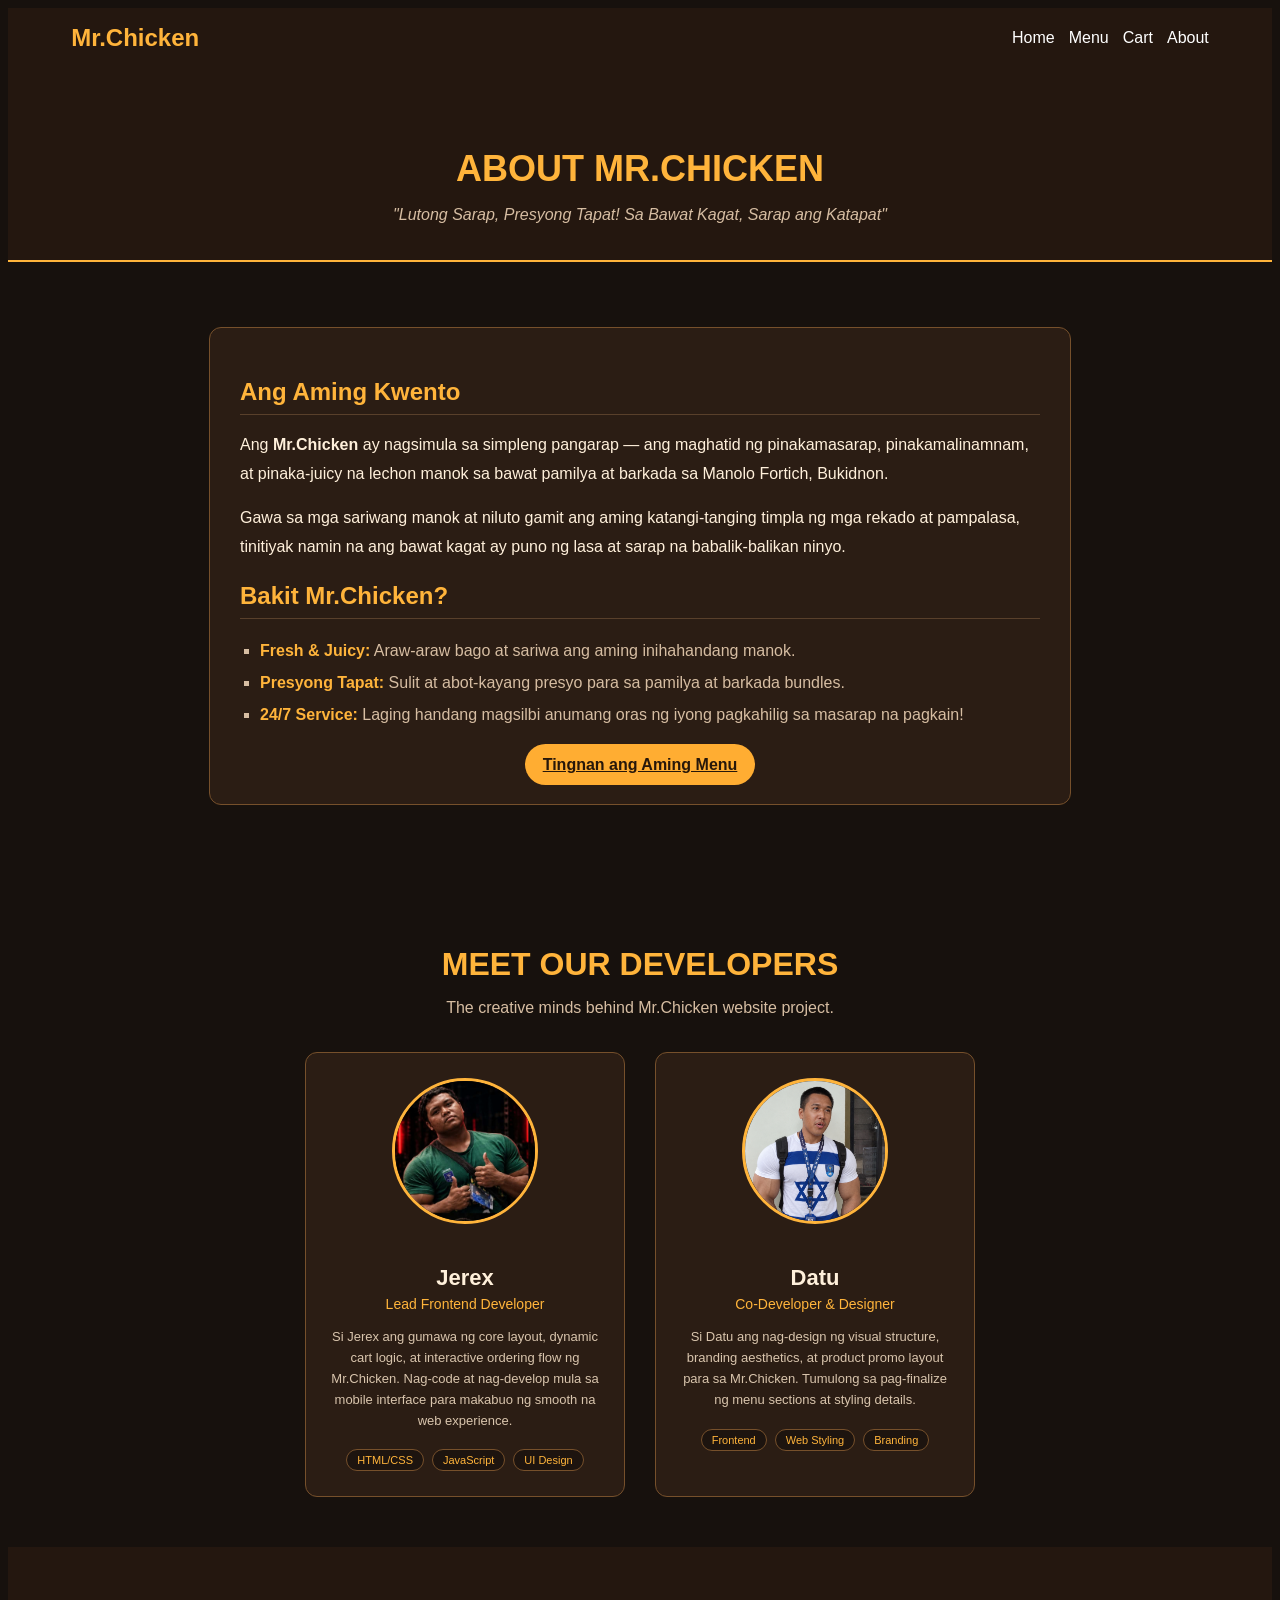
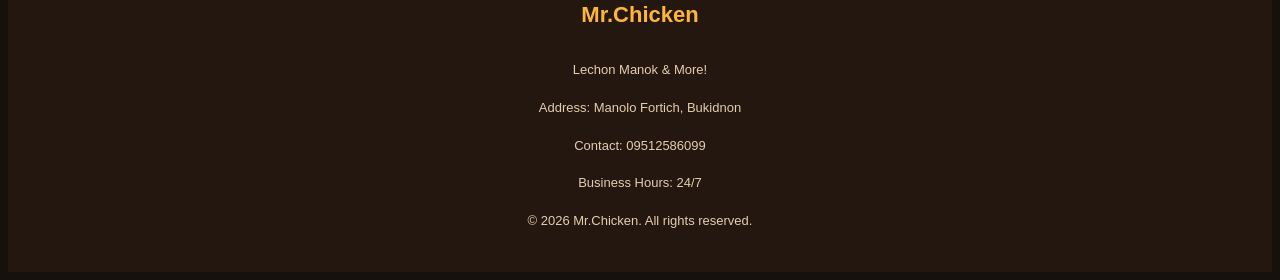
==== about.html @ 52f5a271 "Remove redundant about section from homepage" ====
<!DOCTYPE html>
<html lang="tl">
<head>
    <meta charset="UTF-8">
    <meta name="viewport" content="width=device-width, initial-scale=1.0">
    <title>Mr.Chicken | About Us</title>
    <link rel="stylesheet" href="Styles.css">
</head>
<body>

    <!-- Header / Navigation -->
    <header>
        <div class="logo">Mr.Chicken</div>
        <nav>
            <a href="index.html">Home</a>
            <a href="index.html#menu">Menu</a>
            <a href="index.html#cart">Cart</a>
            <a href="about.html" class="active">About</a>
        </nav>
    </header>

    <!-- Page Banner -->
    <section class="page-title-section">
        <h1>ABOUT MR.CHICKEN</h1>
        <p>"Lutong Sarap, Presyong Tapat! Sa Bawat Kagat, Sarap ang Katapat"</p>
    </section>

    <!-- Main About Content -->
    <section class="section container">
        <div class="about-card">
            <h2>Ang Aming Kwento</h2>
            <p>
                Ang <strong>Mr.Chicken</strong> ay nagsimula sa simpleng pangarap — ang maghatid ng pinakamasarap, pinakamalinamnam, at pinaka-juicy na lechon manok sa bawat pamilya at barkada sa Manolo Fortich, Bukidnon. 
            </p>
            <p>
                Gawa sa mga sariwang manok at niluto gamit ang aming katangi-tanging timpla ng mga rekado at pampalasa, tinitiyak namin na ang bawat kagat ay puno ng lasa at sarap na babalik-balikan ninyo.
            </p>

            <h2>Bakit Mr.Chicken?</h2>
            <ul class="about-highlights">
                <li><strong>Fresh & Juicy:</strong> Araw-araw bago at sariwa ang aming inihahandang manok.</li>
                <li><strong>Presyong Tapat:</strong> Sulit at abot-kayang presyo para sa pamilya at barkada bundles.</li>
                <li><strong>24/7 Service:</strong> Laging handang magsilbi anumang oras ng iyong pagkahilig sa masarap na pagkain!</li>
            </ul>

            <div class="about-action">
                <a href="index.html#menu" class="btn">Tingnan ang Aming Menu</a>
            </div>
        </div>
    </section>

    <!-- Developers Section -->
    <section class="developers-section">
        <h2>MEET OUR DEVELOPERS</h2>
        <p class="developers-subtitle">The creative minds behind Mr.Chicken website project.</p>

        <div class="developers-container">
            <!-- DEVELOPER 1: JEREX -->
            <div class="developer-card">
                <img src="Image/jerex.jpg" alt="Jerex">
                <h3>Jerex</h3>
                <h4>Lead Frontend Developer</h4>
                <p class="dev-bio">
                    Si Jerex ang gumawa ng core layout, dynamic cart logic, at interactive ordering flow ng Mr.Chicken. Nag-code at nag-develop mula sa mobile interface para makabuo ng smooth na web experience.
                </p>
                <div class="dev-tags">
                    <span>HTML/CSS</span>
                    <span>JavaScript</span>
                    <span>UI Design</span>
                </div>
            </div>

            <!-- DEVELOPER 2: DATU -->
            <div class="developer-card">
                <img src="Image/Datu.png" alt="Datu">
                <h3>Datu</h3>
                <h4>Co-Developer & Designer</h4>
                <p class="dev-bio">
                    Si Datu ang nag-design ng visual structure, branding aesthetics, at product promo layout para sa Mr.Chicken. Tumulong sa pag-finalize ng menu sections at styling details.
                </p>
                <div class="dev-tags">
                    <span>Frontend</span>
                    <span>Web Styling</span>
                    <span>Branding</span>
                </div>
            </div>
        </div>
    </section>

    <!-- Footer -->
    <footer>
        <h3>Mr.Chicken</h3>
        <p>Lechon Manok & More!</p>
        <p>Address: Manolo Fortich, Bukidnon</p>
        <p>Contact: 09512586099</p>
        <p>Business Hours: 24/7</p>
        <p>© 2026 Mr.Chicken. All rights reserved.</p>
    </footer>

</body>
</html>
---- Styles.css ----
{
  box-sizing: border-box;
  margin: 0;
  padding: 0;
}

html {
  scroll-behavior: smooth;
}

body {
  font-family: Arial, sans-serif;
  background: #17110d;
  color: #fff0db;
}

header {
  background: #24170f;
  padding: 16px 5%;
  display: flex;
  justify-content: space-between;
  align-items: center;
  flex-wrap: wrap;
  gap: 12px;
}

.logo, footer h3 {
  color: #ffb43b;
  font-size: 24px;
  font-weight: bold;
}

nav {
  display: flex;
  gap: 14px;
}

nav a {
  color: white;
  text-decoration: none;
}

nav a:hover {
  color: #ffb43b;
}

.hero {
  padding: 60px 7%;
  min-height: 330px;
  display: flex;
  align-items: center;
  background:
    linear-gradient(90deg, #21140df0, #21140d55),
    url('https://images.unsplash.com/photo-1598103442097-8b74394b95c6?auto=format&fit=crop&w=1200&q=80')
    center/cover;
}

.hero h1 {
  font-size: clamp(40px, 8vw, 65px);
  color: #ffb43b;
  margin: 12px 0;
}

.hero h2 {
  color: white;
}

.hero p {
  line-height: 1.7;
}

.btn {
  background: #ffad32;
  color: #27170a;
  border: 0;
  border-radius: 25px;
  padding: 12px 18px;
  font-weight: bold;
  cursor: pointer;
  margin-top: 12px;
}

.btn:hover {
  background: #ffc566;
}

section {
  padding: 35px 5%;
}

section h2 {
  color: #ffb43b;
  margin-bottom: 12px;
}

.subtitle {
  color: #d6bda2;
  margin-bottom: 22px;
}

.products {
  display: grid;
  grid-template-columns: repeat(auto-fit, minmax(210px, 1fr));
  gap: 16px;
}

.card {
  background: #2b1d14;
  border: 1px solid #76502b;
  border-radius: 12px;
  overflow: hidden;
}

.card img {
  width: 100%;
  height: 160px;
  object-fit: cover;
}

.card-body {
  padding: 14px;
}

.card h3 {
  margin: 10px 0;
}

.card p {
  color: #d9c5ad;
  font-size: 14px;
  line-height: 1.5;
}

.price {
  color: #ffb43b;
  font-size: 20px;
  font-weight: bold;
  margin-top: 10px;
}

.tag {
  display: inline-block;
  background: #ffb43b;
  color: #27170a;
  padding: 5px 8px;
  border-radius: 5px;
  font-size: 11px;
}

.card .btn {
  width: 100%;
}

.promo, .cart {
  background: #2b1d14;
  border: 1px solid #76502b;
  border-radius: 12px;
  padding: 20px;
}

.promo {
  text-align: center;
  background: #422713;
  border: 2px solid #79502d;
  border-radius: 20px;
  padding: 25px;
  margin: 30px auto;
  max-width: 650px;
}

.promo-image {
  display: block;
  width: 100%;
  max-height: 350px;
  object-fit: cover;
  border-radius: 14px;
  margin: 20px auto;
}

.promo h2 {
  color: #ffb02e;
  margin: 15px 0;
}

.promo p {
  line-height: 1.6;
  margin-bottom: 15px;
}

.promo .price {
  color: #ffb02e;
  font-size: 28px;
  font-weight: bold;
  margin: 15px 0;
}

.cart-row {
  display: flex;
  justify-content: space-between;
  align-items: center;
  gap: 10px;
  padding: 12px 0;
  border-bottom: 1px solid #59402b;
}

.cart-row button {
  padding: 6px 10px;
  cursor: pointer;
}

.cart-total {
  margin-top: 18px;
}

#total {
  color: #ffb43b;
}

.order-box {
  margin-top: 18px;
}

input, textarea {
  width: 100%;
  padding: 12px;
  margin: 7px 0 15px;
  border: 1px solid #76502b;
  border-radius: 8px;
  background: #1d140f;
  color: white;
}

#status {
  color: #ffcf76;
  white-space: pre-wrap;
  overflow-wrap: anywhere;
  margin-top: 15px;
}

.about-text {
  line-height: 1.8;
}

footer {
  background: #24170f;
  padding: 25px 5%;
  color: #e5cdb0;
  line-height: 1.9;
  font-size: 13px;
  text-align: center;
  font-weight: normal;
}

footer h3 {
  font-size: 22px;
}

@media (max-width: 520px) {
  header {
    padding: 14px 4%;
  }

  nav {
    gap: 10px;
    font-size: 13px;
  }

  .hero {
    padding: 40px 5%;
    min-height: 280px;
  }

  section {
    padding: 28px 4%;
  }

  .products {
    grid-template-columns: repeat(2, minmax(0, 1fr));
    gap: 10px;
  }

  .card img {
    height: 115px;
  }

  .card-body {
    padding: 9px;
  }

  .card h3 {
    font-size: 15px;
  }

  .card p {
    font-size: 12px;
  }

  .card .btn {
    padding: 10px 4px;
    font-size: 12px;
  }
}
/* ABOUT PAGE STYLES */
.page-title-section {
  text-align: center;
  padding: 50px 20px 20px;
  background: #24170f;
  border-bottom: 2px solid #ffb43b;
}

.page-title-section h1 {
  color: #ffb43b;
  font-size: 36px;
  margin-bottom: 10px;
}

.page-title-section p {
  color: #d6bda2;
  font-style: italic;
}

.about-card {
  max-width: 800px;
  margin: 30px auto;
  background: #2b1d14;
  border: 1px solid #76502b;
  border-radius: 12px;
  padding: 30px;
}

.about-card h2 {
  color: #ffb43b;
  margin-bottom: 15px;
  border-bottom: 1px solid #59402b;
  padding-bottom: 8px;
}

.about-card p {
  line-height: 1.8;
  color: #fff0db;
  margin-bottom: 15px;
}

.about-highlights {
  list-style-type: square;
  padding-left: 20px;
  color: #d6bda2;
  line-height: 2;
  margin-bottom: 25px;
}

.about-highlights strong {
  color: #ffb43b;
}

.about-action {
  text-align: center;
  margin-top: 20px;
}
/* DEVELOPERS SECTION */
.developers-section {
  background: #17110d;
  color: #fff0db;
  text-align: center;
  padding: 50px 20px;
}

.developers-section h2 {
  color: #ffb43b;
  font-size: 32px;
  margin-bottom: 10px;
}

.developers-subtitle {
  color: #d6bda2;
  margin-bottom: 35px;
}

.developers-container {
  display: flex;
  justify-content: center;
  flex-wrap: wrap;
  gap: 30px;
}

.developer-card {
  background: #2b1d14;
  border: 1px solid #76502b;
  border-radius: 12px;
  width: 280px;
  padding: 25px;
  box-sizing: border-box;
  transition: 0.3s;
}

.developer-card:hover {
  border-color: #ffb43b;
  transform: translateY(-5px);
}

.developer-card img {
  width: 160px;
  height: 160px;
  object-fit: cover;
  border-radius: 50%;
  border: 3px solid #ffb43b;
  margin-bottom: 15px;
}

.developer-card h3 {
  color: #fff0db;
  margin-bottom: 8px;
}

.developer-card h4 {
  color: #ffb43b;
  margin-top: 0;
}
/* DEVELOPERS SECTION */
.developers-section {
  background: #17110d;
  color: #fff0db;
  text-align: center;
  padding: 50px 20px;
}

.developers-section h2 {
  color: #ffb43b;
  font-size: 32px;
  margin-bottom: 10px;
}

.developers-subtitle {
  color: #d6bda2;
  margin-bottom: 35px;
}

.developers-container {
  display: flex;
  justify-content: center;
  flex-wrap: wrap;
  gap: 30px;
}

.developer-card {
  background: #2b1d14;
  border: 1px solid #76502b;
  border-radius: 12px;
  width: 320px;
  padding: 25px;
  box-sizing: border-box;
  transition: 0.3s;
  text-align: center;
}

.developer-card:hover {
  border-color: #ffb43b;
  transform: translateY(-5px);
}

.developer-card img {
  width: 140px;
  height: 140px;
  object-fit: cover;
  border-radius: 50%;
  border: 3px solid #ffb43b;
  margin-bottom: 15px;
}

.developer-card h3 {
  color: #fff0db;
  font-size: 22px;
  margin-bottom: 5px;
}

.developer-card h4 {
  color: #ffb43b;
  font-size: 14px;
  font-weight: normal;
  margin-bottom: 15px;
}

.dev-bio {
  color: #d9c5ad;
  font-size: 13px;
  line-height: 1.6;
  margin-bottom: 18px;
}

.dev-tags {
  display: flex;
  justify-content: center;
  gap: 8px;
  flex-wrap: wrap;
}

.dev-tags span {
  background: #1d140f;
  color: #ffb43b;
  border: 1px solid #76502b;
  border-radius: 15px;
  padding: 4px 10px;
  font-size: 11px;
}
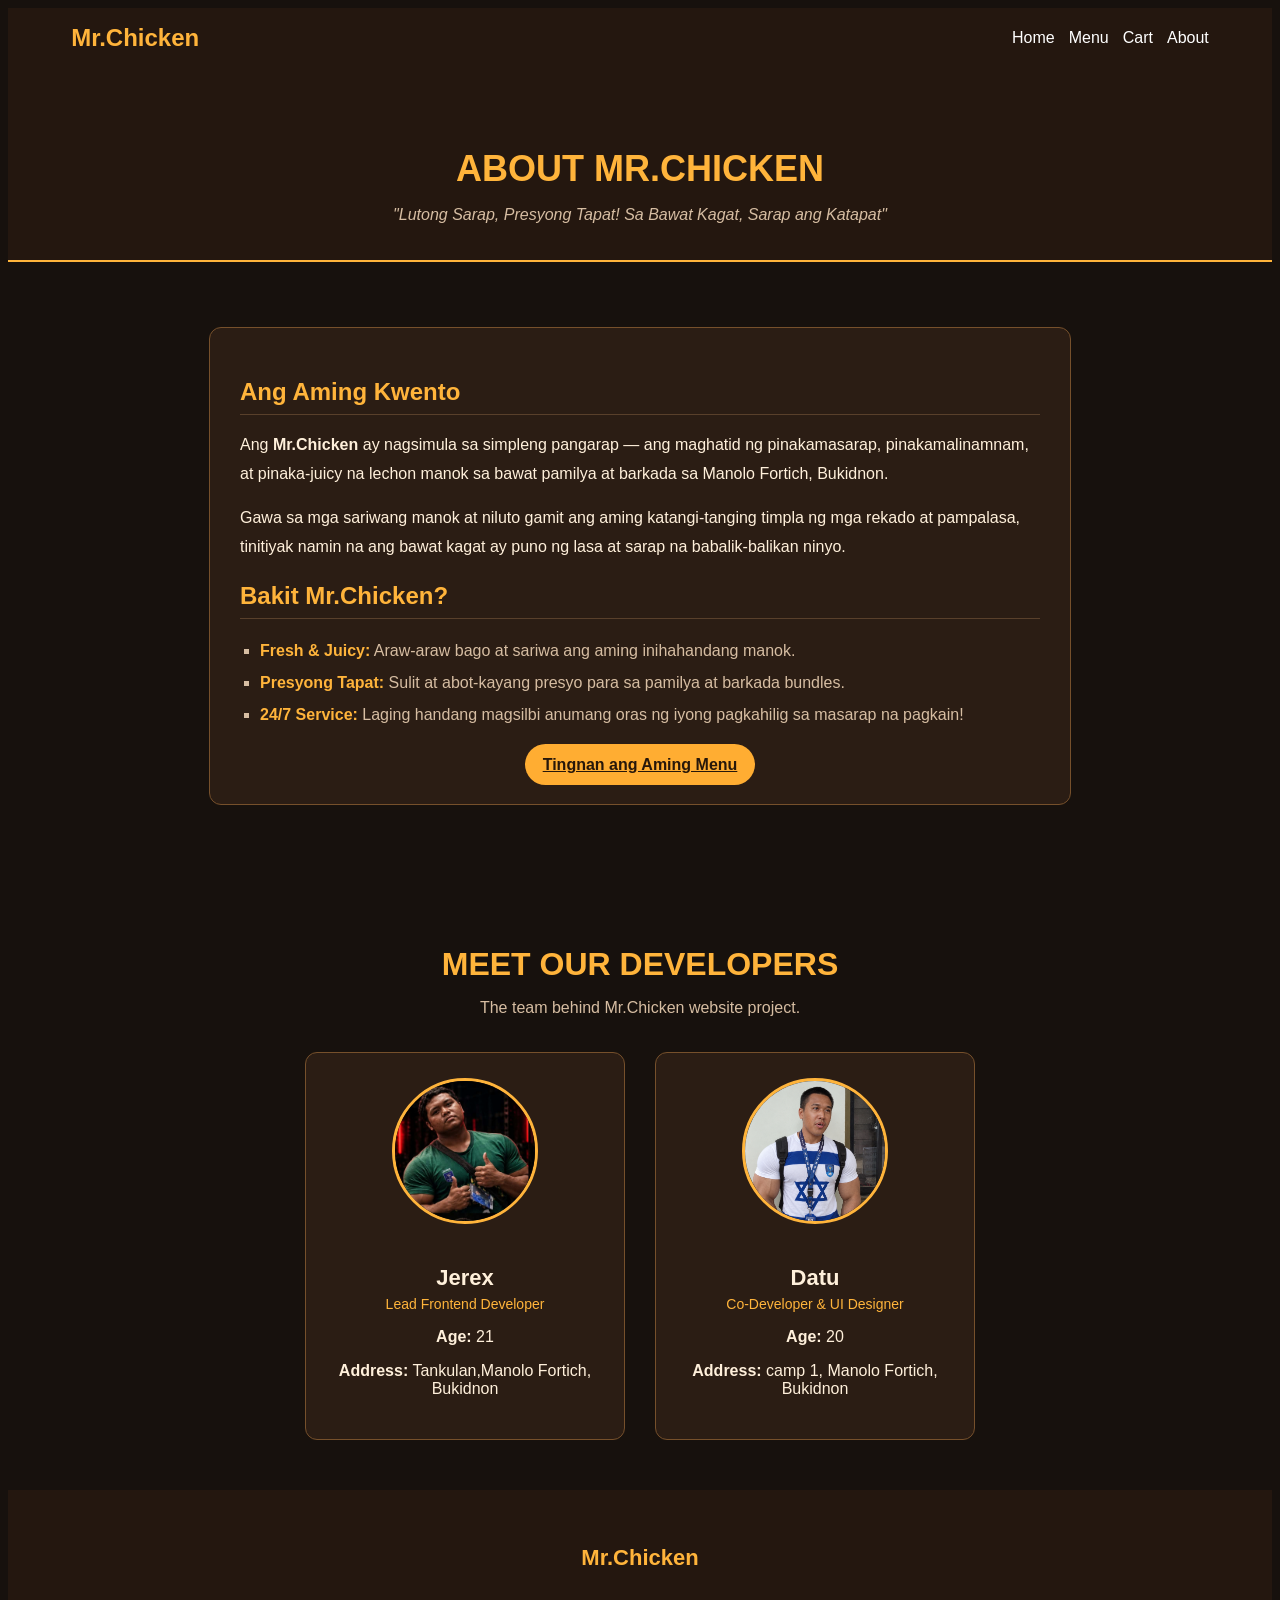
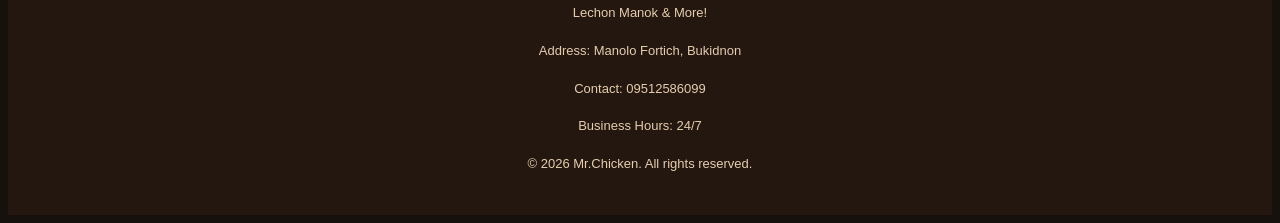
==== commit 1d9ebed8: "Update About Us developer details" ====
--- a/about.html
+++ b/about.html
@@ -52,7 +52,7 @@
     <!-- Developers Section -->
     <section class="developers-section">
         <h2>MEET OUR DEVELOPERS</h2>
-        <p class="developers-subtitle">The creative minds behind Mr.Chicken website project.</p>
+        <p class="developers-subtitle">The team behind Mr.Chicken website project.</p>
 
         <div class="developers-container">
             <!-- DEVELOPER 1: JEREX -->
@@ -60,13 +60,10 @@
                 <img src="Image/jerex.jpg" alt="Jerex">
                 <h3>Jerex</h3>
                 <h4>Lead Frontend Developer</h4>
-                <p class="dev-bio">
-                    Si Jerex ang gumawa ng core layout, dynamic cart logic, at interactive ordering flow ng Mr.Chicken. Nag-code at nag-develop mula sa mobile interface para makabuo ng smooth na web experience.
-                </p>
-                <div class="dev-tags">
-                    <span>HTML/CSS</span>
-                    <span>JavaScript</span>
-                    <span>UI Design</span>
+                <div class="dev-info">
+                    <p><strong>Age:</strong> 21</p>
+                    <p><strong>Address:</strong> Tankulan,Manolo Fortich, Bukidnon</p>
+                
                 </div>
             </div>
 
@@ -74,14 +71,11 @@
             <div class="developer-card">
                 <img src="Image/Datu.png" alt="Datu">
                 <h3>Datu</h3>
-                <h4>Co-Developer & Designer</h4>
-                <p class="dev-bio">
-                    Si Datu ang nag-design ng visual structure, branding aesthetics, at product promo layout para sa Mr.Chicken. Tumulong sa pag-finalize ng menu sections at styling details.
-                </p>
-                <div class="dev-tags">
-                    <span>Frontend</span>
-                    <span>Web Styling</span>
-                    <span>Branding</span>
+                <h4>Co-Developer & UI Designer</h4>
+                <div class="dev-info">
+                    <p><strong>Age:</strong> 20</p>
+                    <p><strong>Address:</strong> camp 1, Manolo Fortich, Bukidnon</p>
+                    
                 </div>
             </div>
         </div>
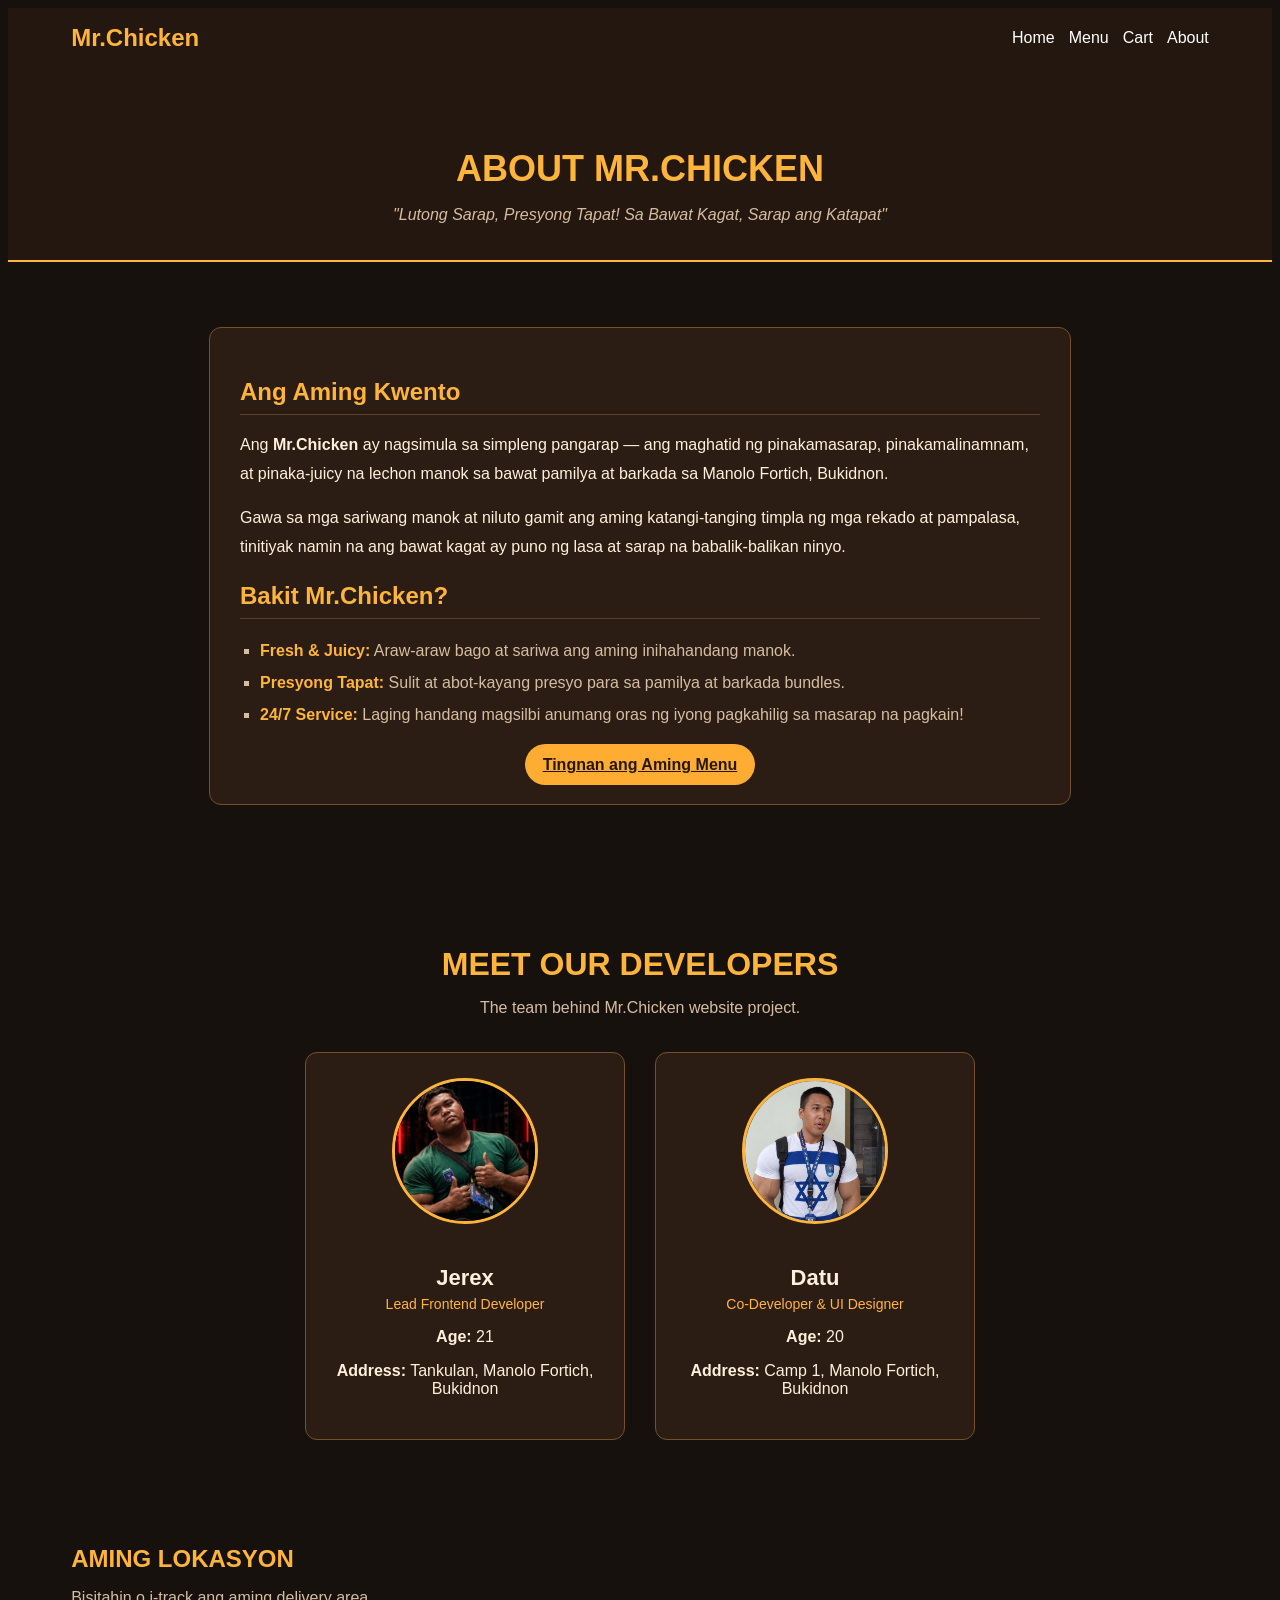
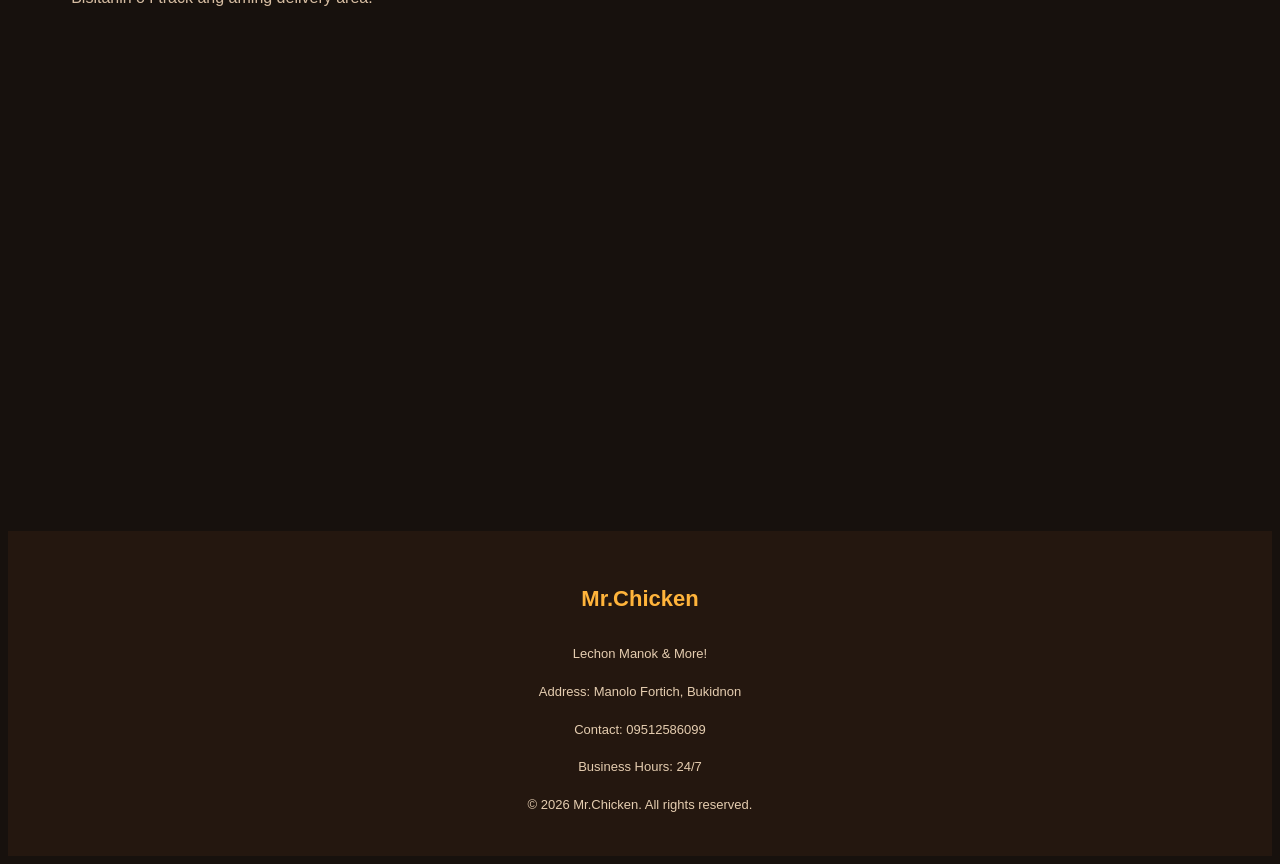
==== commit 03ad12a7: "Add update" ====
--- a/about.html
+++ b/about.html
@@ -62,8 +62,7 @@
                 <h4>Lead Frontend Developer</h4>
                 <div class="dev-info">
                     <p><strong>Age:</strong> 21</p>
-                    <p><strong>Address:</strong> Tankulan,Manolo Fortich, Bukidnon</p>
-                
+                    <p><strong>Address:</strong> Tankulan, Manolo Fortich, Bukidnon</p>
                 </div>
             </div>
 
@@ -74,10 +73,18 @@
                 <h4>Co-Developer & UI Designer</h4>
                 <div class="dev-info">
                     <p><strong>Age:</strong> 20</p>
-                    <p><strong>Address:</strong> camp 1, Manolo Fortich, Bukidnon</p>
-                    
+                    <p><strong>Address:</strong> Camp 1, Manolo Fortich, Bukidnon</p>
                 </div>
             </div>
+        </div>
+    </section>
+
+    <!-- Location / Map Section -->
+    <section class="map-section">
+        <h2>AMING LOKASYON</h2>
+        <p class="developers-subtitle">Bisitahin o i-track ang aming delivery area.</p>
+        <div class="map-container">
+            <iframe src="https://www.google.com/maps/embed?pb=!1m18!1m12!1m3!1d37519.99810680929!2d124.79758618329348!3d8.327693452600847!2m3!1f0!2f0!3f0!3m2!1i1024!2i768!4f13.1!3m3!1m2!1s0x32ff970029d74e7f%3A0xe175af92a8e40089!2sCrossing%20libona!5e1!3m2!1sen!2sph!4v1792328996645!5m2!1sen!2sph" width="600" height="450" style="border:0;" allowfullscreen="" loading="lazy" referrerpolicy="strict-origin-when-cross-origin"></iframe>
         </div>
     </section>
 
--- a/Styles.css
+++ b/Styles.css
@@ -501,4 +501,106 @@
   border-radius: 15px;
   padding: 4px 10px;
   font-size: 11px;
-}+}
+<!DOCTYPE html>
+<html lang="tl">
+<head>
+    <meta charset="UTF-8">
+    <meta name="viewport" content="width=device-width, initial-scale=1.0">
+    <title>Mr.Chicken | About Us</title>
+    <link rel="stylesheet" href="Styles.css">
+</head>
+<body>
+
+    <!-- Header / Navigation -->
+    <header>
+        <div class="logo">Mr.Chicken</div>
+        <nav>
+            <a href="index.html">Home</a>
+            <a href="index.html#menu">Menu</a>
+            <a href="index.html#cart">Cart</a>
+            <a href="about.html" class="active">About</a>
+        </nav>
+    </header>
+
+    <!-- Page Banner -->
+    <section class="page-title-section">
+        <h1>ABOUT MR.CHICKEN</h1>
+        <p>"Lutong Sarap, Presyong Tapat! Sa Bawat Kagat, Sarap ang Katapat"</p>
+    </section>
+
+    <!-- Main About Content -->
+    <section class="section container">
+        <div class="about-card">
+            <h2>Ang Aming Kwento</h2>
+            <p>
+                Ang <strong>Mr.Chicken</strong> ay nagsimula sa simpleng pangarap — ang maghatid ng pinakamasarap, pinakamalinamnam, at pinaka-juicy na lechon manok sa bawat pamilya at barkada sa Manolo Fortich, Bukidnon. 
+            </p>
+            <p>
+                Gawa sa mga sariwang manok at niluto gamit ang aming katangi-tanging timpla ng mga rekado at pampalasa, tinitiyak namin na ang bawat kagat ay puno ng lasa at sarap na babalik-balikan ninyo.
+            </p>
+
+            <h2>Bakit Mr.Chicken?</h2>
+            <ul class="about-highlights">
+                <li><strong>Fresh & Juicy:</strong> Araw-araw bago at sariwa ang aming inihahandang manok.</li>
+                <li><strong>Presyong Tapat:</strong> Sulit at abot-kayang presyo para sa pamilya at barkada bundles.</li>
+                <li><strong>24/7 Service:</strong> Laging handang magsilbi anumang oras ng iyong pagkahilig sa masarap na pagkain!</li>
+            </ul>
+
+            <div class="about-action">
+                <a href="index.html#menu" class="btn">Tingnan ang Aming Menu</a>
+            </div>
+        </div>
+    </section>
+
+    <!-- Developers Section -->
+    <section class="developers-section">
+        <h2>MEET OUR DEVELOPERS</h2>
+        <p class="developers-subtitle">The team behind Mr.Chicken website project.</p>
+
+        <div class="developers-container">
+            <!-- DEVELOPER 1: JEREX -->
+            <div class="developer-card">
+                <img src="Image/jerex.jpg" alt="Jerex">
+                <h3>Jerex</h3>
+                <h4>Lead Frontend Developer</h4>
+                <div class="dev-info">
+                    <p><strong>Age:</strong> 21</p>
+                    <p><strong>Address:</strong> Tankulan, Manolo Fortich, Bukidnon</p>
+                </div>
+            </div>
+
+            <!-- DEVELOPER 2: DATU -->
+            <div class="developer-card">
+                <img src="Image/Datu.png" alt="Datu">
+                <h3>Datu</h3>
+                <h4>Co-Developer & UI Designer</h4>
+                <div class="dev-info">
+                    <p><strong>Age:</strong> 20</p>
+                    <p><strong>Address:</strong> Camp 1, Manolo Fortich, Bukidnon</p>
+                </div>
+            </div>
+        </div>
+    </section>
+
+    <!-- Location / Map Section -->
+    <section class="map-section">
+        <h2>AMING LOKASYON</h2>
+        <p class="developers-subtitle">Bisitahin o i-track ang aming delivery area.</p>
+        <div class="map-container">
+            <iframe src="https://www.google.com/maps/embed?pb=!1m18!1m12!1m3!1d37519.99810680929!2d124.79758618329348!3d8.327693452600847!2m3!1f0!2f0!3f0!3m2!1i1024!2i768!4f13.1!3m3!1m2!1s0x32ff970029d74e7f%3A0xe175af92a8e40089!2sCrossing%20libona!5e1!3m2!1sen!2sph!4v1792328996645!5m2!1sen!2sph" width="600" height="450" style="border:0;" allowfullscreen="" loading="lazy" referrerpolicy="strict-origin-when-cross-origin"></iframe>
+        </div>
+    </section>
+
+    <!-- Footer -->
+    <footer>
+        <h3>Mr.Chicken</h3>
+        <p>Lechon Manok & More!</p>
+        <p>Address: Manolo Fortich, Bukidnon</p>
+        <p>Contact: 09512586099</p>
+        <p>Business Hours: 24/7</p>
+        <p>© 2026 Mr.Chicken. All rights reserved.</p>
+    </footer>
+
+</body>
+</html>
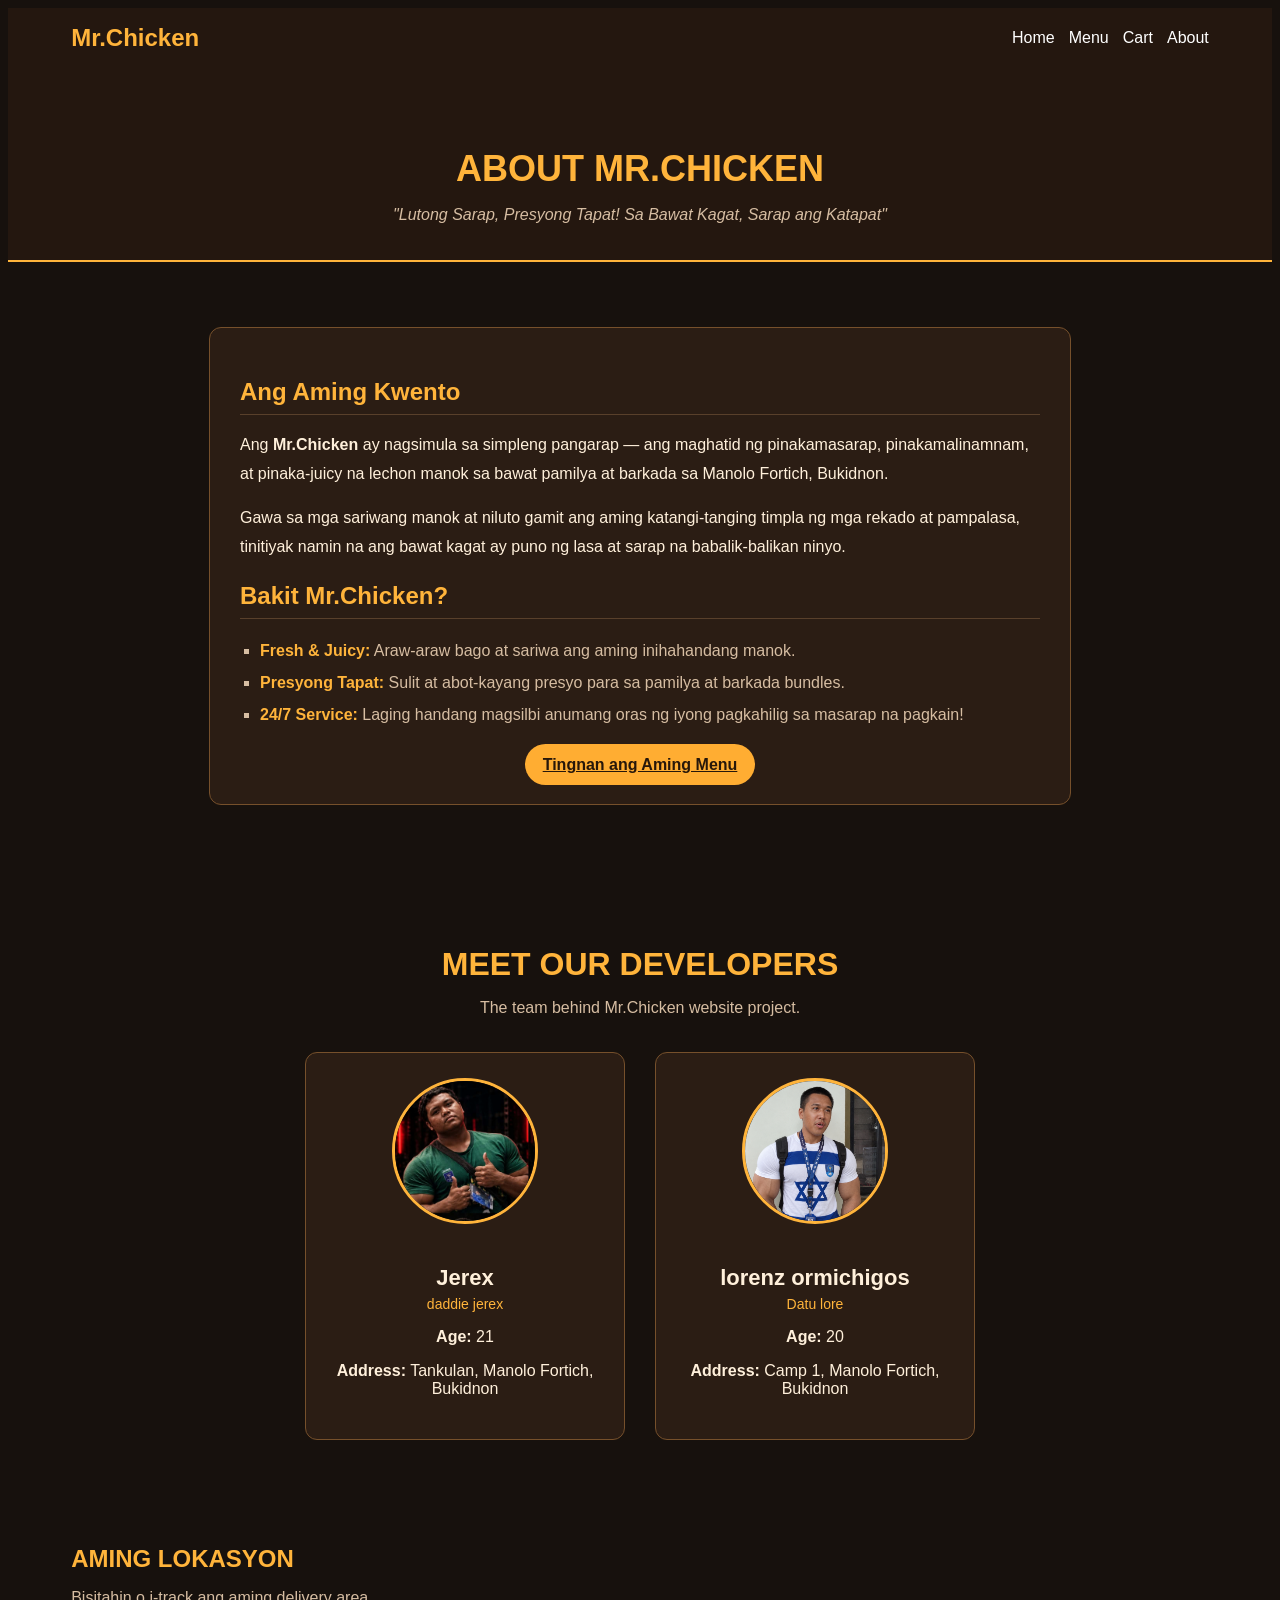
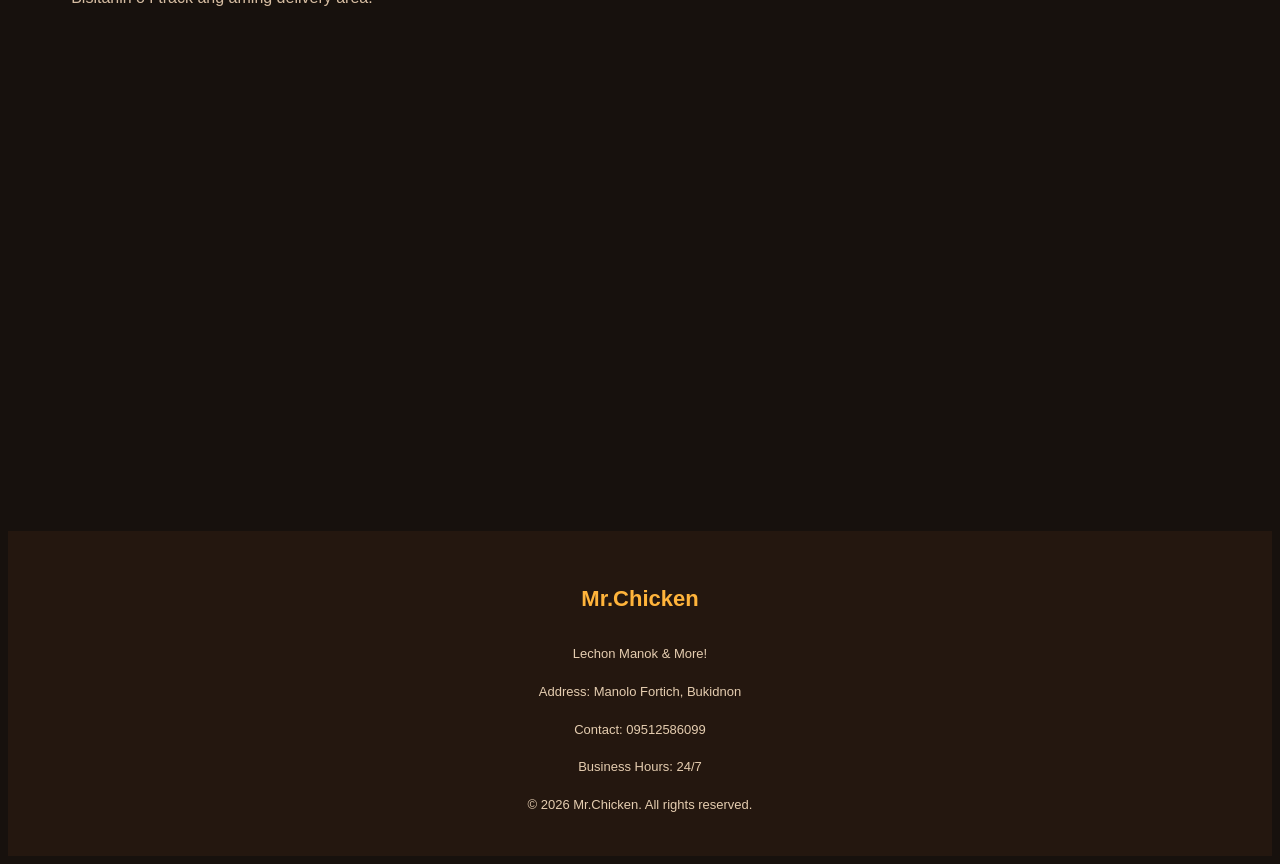
==== commit 2701f778: "update tag" ====
--- a/about.html
+++ b/about.html
@@ -59,7 +59,7 @@
             <div class="developer-card">
                 <img src="Image/jerex.jpg" alt="Jerex">
                 <h3>Jerex</h3>
-                <h4>Lead Frontend Developer</h4>
+                <h4>daddie jerex</h4>
                 <div class="dev-info">
                     <p><strong>Age:</strong> 21</p>
                     <p><strong>Address:</strong> Tankulan, Manolo Fortich, Bukidnon</p>
@@ -69,8 +69,8 @@
             <!-- DEVELOPER 2: DATU -->
             <div class="developer-card">
                 <img src="Image/Datu.png" alt="Datu">
-                <h3>Datu</h3>
-                <h4>Co-Developer & UI Designer</h4>
+                <h3>lorenz ormichigos</h3>
+                <h4>Datu lore</h4>
                 <div class="dev-info">
                     <p><strong>Age:</strong> 20</p>
                     <p><strong>Address:</strong> Camp 1, Manolo Fortich, Bukidnon</p>
